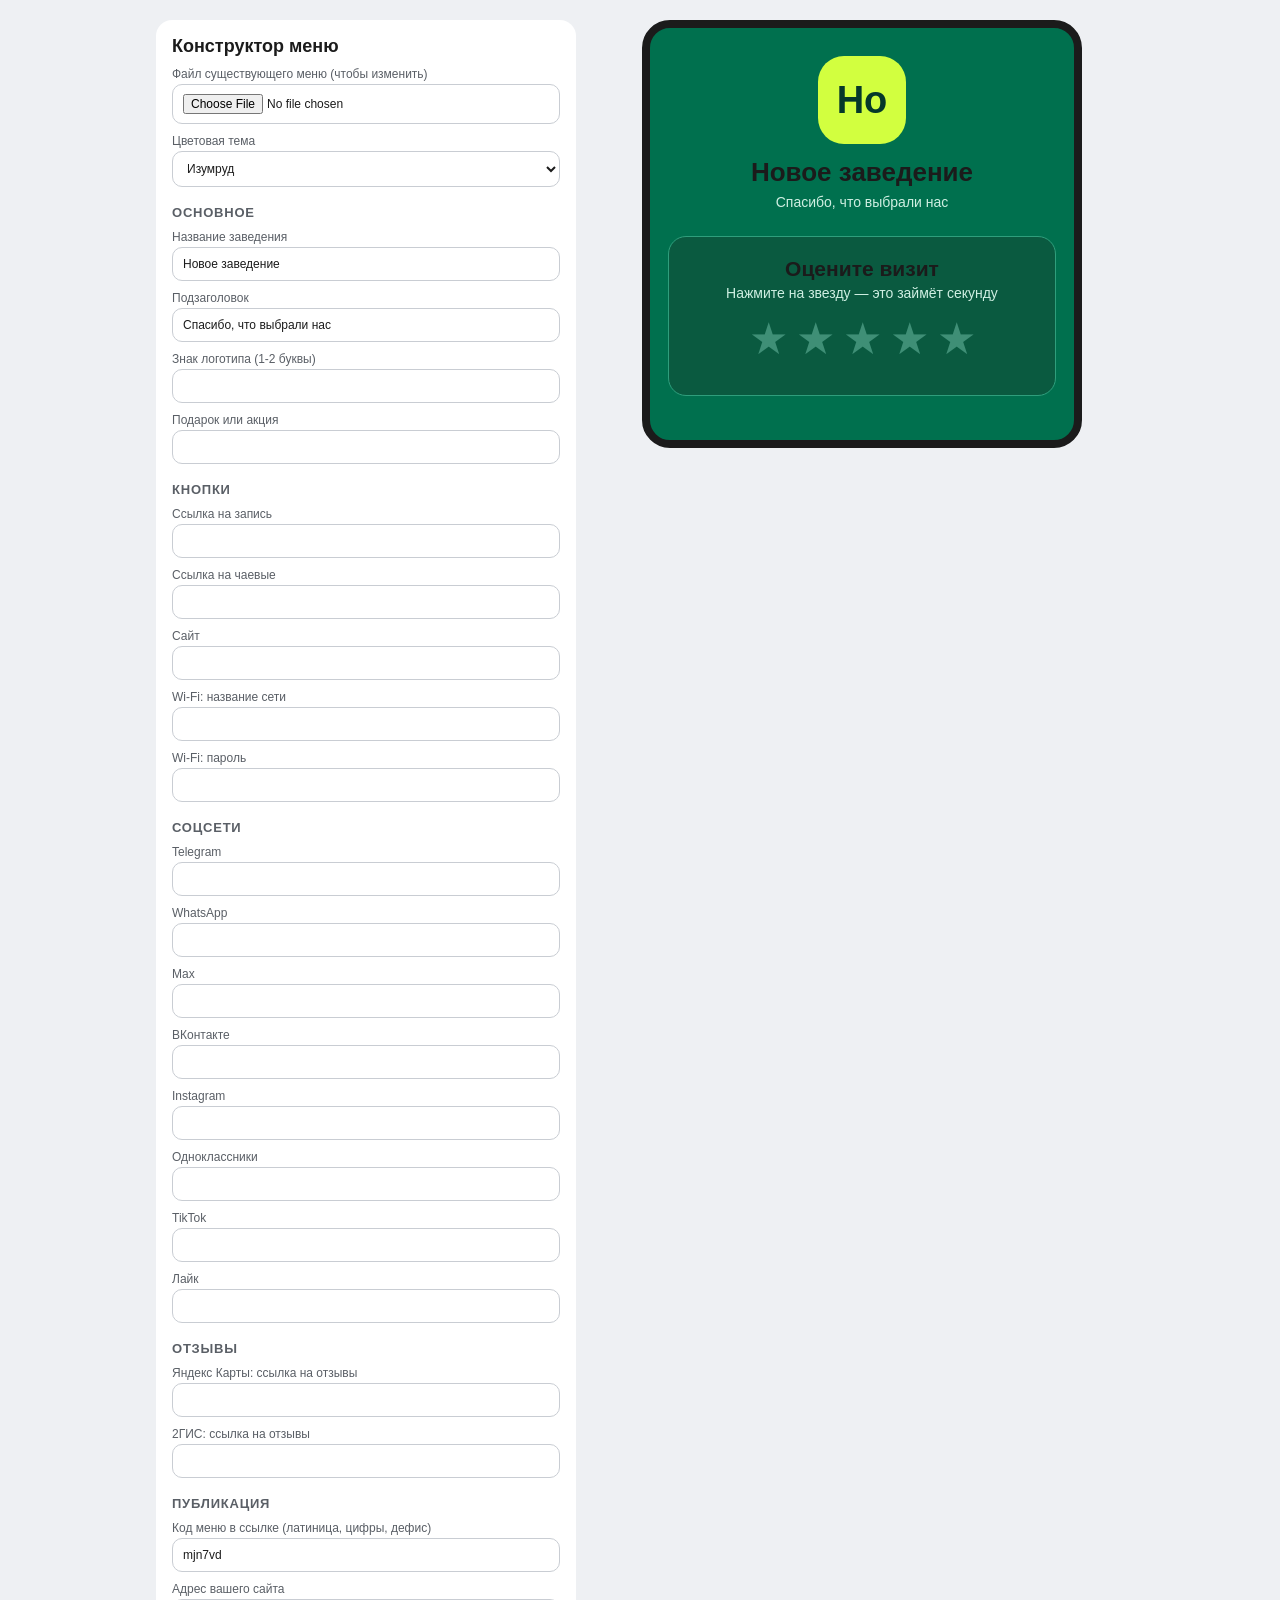
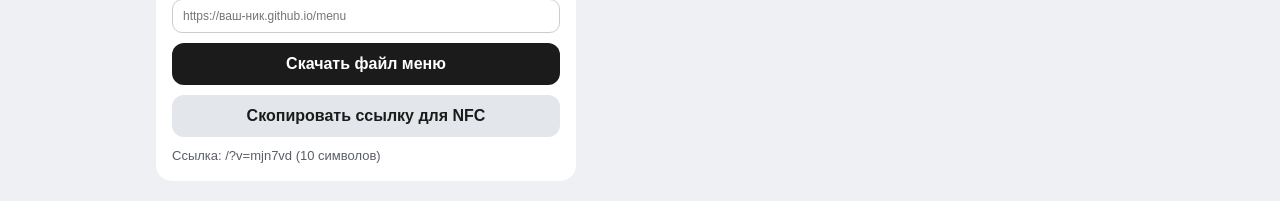
==== builder.html @ bda84573 "Add files via upload" ====
<!doctype html>
<html lang="ru">
<head><meta charset="utf-8"><meta name="viewport" content="width=device-width, initial-scale=1"><meta name="robots" content="noindex"><title>Конструктор меню</title>
<link rel="stylesheet" href="menu.css">
<style>
body{background:#EEF0F3;color:#1B1B1B}
.layout{display:grid;grid-template-columns:minmax(300px,420px) 1fr;gap:24px;max-width:1000px;margin:0 auto;padding:20px 16px}
@media(max-width:760px){.layout{grid-template-columns:1fr}}
.panel{background:#FFFFFF;border-radius:16px;padding:16px;display:flex;flex-direction:column;gap:10px;align-self:start}
.panel h2{margin:0;font-size:18px}.panel h3{margin:8px 0 0;font-size:13px;color:#5A5F66;text-transform:uppercase;letter-spacing:.06em}
label{font-size:12px;color:#5A5F66;display:flex;flex-direction:column;gap:3px}
input,select{font:inherit;padding:9px 10px;border-radius:10px;border:1px solid #C9CDD3;background:#FFFFFF;color:#1B1B1B}
button.b{font:inherit;font-weight:700;padding:12px;border-radius:12px;border:0;background:#1B1B1B;color:#FFFFFF;cursor:pointer}
button.b:disabled{opacity:.4;cursor:not-allowed}.b.alt{background:#E3E6EA;color:#1B1B1B}
.note{margin:0;font-size:13px;color:#5A5F66;line-height:1.4}.ok{color:#14733B}.bad{color:#B3261E}
.pv{border-radius:28px;overflow:hidden;background:var(--bg);max-width:440px;width:100%;margin:0 auto;border:8px solid #1B1B1B}
</style></head>
<body>
<div class="layout">
<div class="panel" id="form"><h2>Конструктор меню</h2>
<label>Файл существующего меню (чтобы изменить)<input type="file" id="load" accept=".json,application/json"></label></div>
<div><div class="pv" id="pv"></div></div>
</div>
<script src="menu.js"></script>
<script>
const GROUPS=[["Основное",[["name","Название заведения"],["tagline","Подзаголовок"],["logo","Знак логотипа (1-2 буквы)"],["gift","Подарок или акция"]]],
["Кнопки",[["booking","Ссылка на запись"],["tips","Ссылка на чаевые"],["site","Сайт"],["wifiName","Wi-Fi: название сети"],["wifiPass","Wi-Fi: пароль"]]],
["Соцсети",SOC.map(s=>["links."+s[0],s[1]])],["Отзывы",[["yandex","Яндекс Карты: ссылка на отзывы"],["gis","2ГИС: ссылка на отзывы"]]]];
let C=JSON.parse(JSON.stringify(DEFAULT));
const get=k=>k.split(".").reduce((o,p)=>o[p],C),set=(k,v)=>{const p=k.split("."),l=p.pop();p.reduce((o,x)=>o[x],C)[l]=v};
const pv=document.getElementById("pv"),form=document.getElementById("form"),inputs={};
function draw(){pv.dataset.theme=C.theme;pv.replaceChildren(buildMenu(C))}
const gen=()=>Array.from({length:6},()=>"abcdefghjkmnpqrstuvwxyz23456789"[Math.floor(Math.random()*31)]).join("");
const sel=$("select",{onchange:e=>{C.theme=e.target.value;draw()}},...THEMES.map(([v,l])=>$("option",{value:v},l)));sel.value=C.theme;
form.append($("label",{},"Цветовая тема",sel));
GROUPS.forEach(([g,fs])=>{form.append($("h3",{},g));fs.forEach(([k,l])=>{const i=$("input",{type:"text",oninput:e=>{set(k,e.target.value);draw()}});i.value=get(k)||"";inputs[k]=i;form.append($("label",{},l,i))})});
const slug=$("input",{type:"text",value:gen(),oninput:upd}),base=$("input",{type:"text",placeholder:"https://ваш-ник.github.io/menu",oninput:upd});
try{base.value=localStorage.getItem("base")||""}catch(e){}
const info=$("p",{class:"note"}),dl=$("button",{class:"b",type:"button",onclick:download},"Скачать файл меню"),cp=$("button",{class:"b alt",type:"button",onclick:async()=>{info.textContent=(await copy(url()))?"Ссылка скопирована ✓":"Не удалось скопировать"}},"Скопировать ссылку для NFC");
form.append($("h3",{},"Публикация"),$("label",{},"Код меню в ссылке (латиница, цифры, дефис)",slug),$("label",{},"Адрес вашего сайта",base),dl,cp,info);
const valid=()=>/^[a-z0-9-]{1,40}$/i.test(slug.value);
const url=()=>base.value.trim().replace(/\/+$/,"")+"/?v="+slug.value;
function upd(){dl.disabled=cp.disabled=!valid();try{localStorage.setItem("base",base.value)}catch(e){}
  info.className="note"+(valid()?"":" bad");info.textContent=valid()?"Ссылка: "+url()+" ("+url().length+" символов)":"Код: только латиница, цифры и дефис."}
function download(){const a=$("a",{href:URL.createObjectURL(new Blob([JSON.stringify(C,null,1)],{type:"application/json"})),download:slug.value+".json"});document.body.append(a);a.click();a.remove();info.className="note ok";info.textContent="Файл "+slug.value+".json скачан. Загрузите его в папку venues на сайте."}
document.getElementById("load").addEventListener("change",async e=>{const f=e.target.files[0];if(!f)return;try{const d=JSON.parse(await f.text());C={...JSON.parse(JSON.stringify(DEFAULT)),...d,links:{...DEFAULT.links,...(d.links||{})}};
  Object.entries(inputs).forEach(([k,i])=>i.value=get(k)||"");sel.value=C.theme;slug.value=f.name.replace(/\.json$/i,"");draw();upd()}catch(x){info.className="note bad";info.textContent="Не удалось прочитать файл."}});
draw();upd();
</script></body></html>
---- menu.css ----
:root{box-sizing:border-box;padding-top:env(safe-area-inset-top,0px);padding-bottom:env(safe-area-inset-bottom,0px);--bg:#F5F0E6;--card:#FFFFFF;--ink:#1B1B1B;--muted:#6A645A;--accent:#1B1B1B;--on:#FFFFFF;--line:#E4DCCB;--off:#CFC5B0}
[data-theme=forest]{--bg:#00704E;--card:#0A5A40;--ink:#FFFFFF;--muted:#CFEFE2;--accent:#D2FF3F;--on:#05382A;--line:#2F9E7C;--off:#3F8F76}
[data-theme=wine]{--bg:#5A1428;--card:#6E2036;--ink:#F6EBDD;--muted:#DCC3B5;--accent:#E8C48A;--on:#3B0D1A;--line:#8A4A5A;--off:#9A5A6A}
[data-theme=noir]{--bg:#111111;--card:#1E1E1E;--ink:#FFFFFF;--muted:#BDBDBD;--accent:#F2C94C;--on:#111111;--line:#333333;--off:#555555}
*{box-sizing:border-box}
body{margin:0;background:var(--bg);color:var(--ink);font-family:-apple-system,"Segoe UI",Roboto,Arial,sans-serif;-webkit-font-smoothing:antialiased}
.wrap{max-width:440px;margin:0 auto;padding:28px 18px 44px;display:flex;flex-direction:column;gap:12px}
.head{text-align:center;display:flex;flex-direction:column;align-items:center;gap:6px;margin-bottom:8px}
.logo{width:88px;height:88px;border-radius:26px;background:var(--accent);color:var(--on);display:flex;align-items:center;justify-content:center;font-size:38px;font-weight:700;margin-bottom:8px}
h1{margin:0;font-size:26px;line-height:1.15}.tag{margin:0;font-size:14px;color:var(--muted)}
.gift{display:flex;gap:12px;align-items:center;background:var(--accent);color:var(--on);border-radius:18px;padding:14px 16px;font-weight:600;font-size:15px;line-height:1.3}.gift b{font-size:22px}
.grid{display:grid;grid-template-columns:repeat(auto-fit,minmax(150px,1fr));gap:12px}
.card{background:var(--card);border:1px solid var(--line);border-radius:18px}
.big{display:flex;flex-direction:column;align-items:center;gap:10px;padding:18px 10px;color:var(--ink);text-decoration:none;font-weight:600;font-size:16px}
.big i{width:46px;height:46px;border-radius:50%;background:var(--accent);color:var(--on);display:flex;align-items:center;justify-content:center;font-style:normal;font-size:21px}
.row{display:flex;align-items:center;gap:12px;width:100%;padding:12px 14px;background:var(--card);border:1px solid var(--line);border-radius:16px;color:var(--ink);text-decoration:none;font:inherit;text-align:left;cursor:pointer}
.row .t{flex:1;display:flex;flex-direction:column;gap:2px;font-weight:600;font-size:16px}.row small{font-weight:400;font-size:13px;color:var(--muted)}
.row .ch{color:var(--muted);font-size:22px}
.tile{width:40px;height:40px;border-radius:12px;display:flex;align-items:center;justify-content:center;color:#FFFFFF;font-weight:700;font-size:13px;flex:none}
.rate{padding:20px 16px;text-align:center;margin-top:6px}.rate h2{margin:0 0 4px;font-size:21px}.rate p{margin:0;font-size:14px;color:var(--muted)}
.stars{display:flex;justify-content:center;gap:4px;margin:14px 0 4px}
.star{background:none;border:0;padding:0 2px;font-size:44px;line-height:1.1;color:var(--off);cursor:pointer}.star.on{color:var(--accent)}
.after{display:flex;flex-direction:column;gap:10px;margin-top:12px}
.after .row{background:var(--accent);color:var(--on);border:0;justify-content:center;font-weight:700}.after .row .ch{color:var(--on)}
a:focus-visible,button:focus-visible,input:focus-visible,select:focus-visible{outline:3px solid var(--accent);outline-offset:2px}
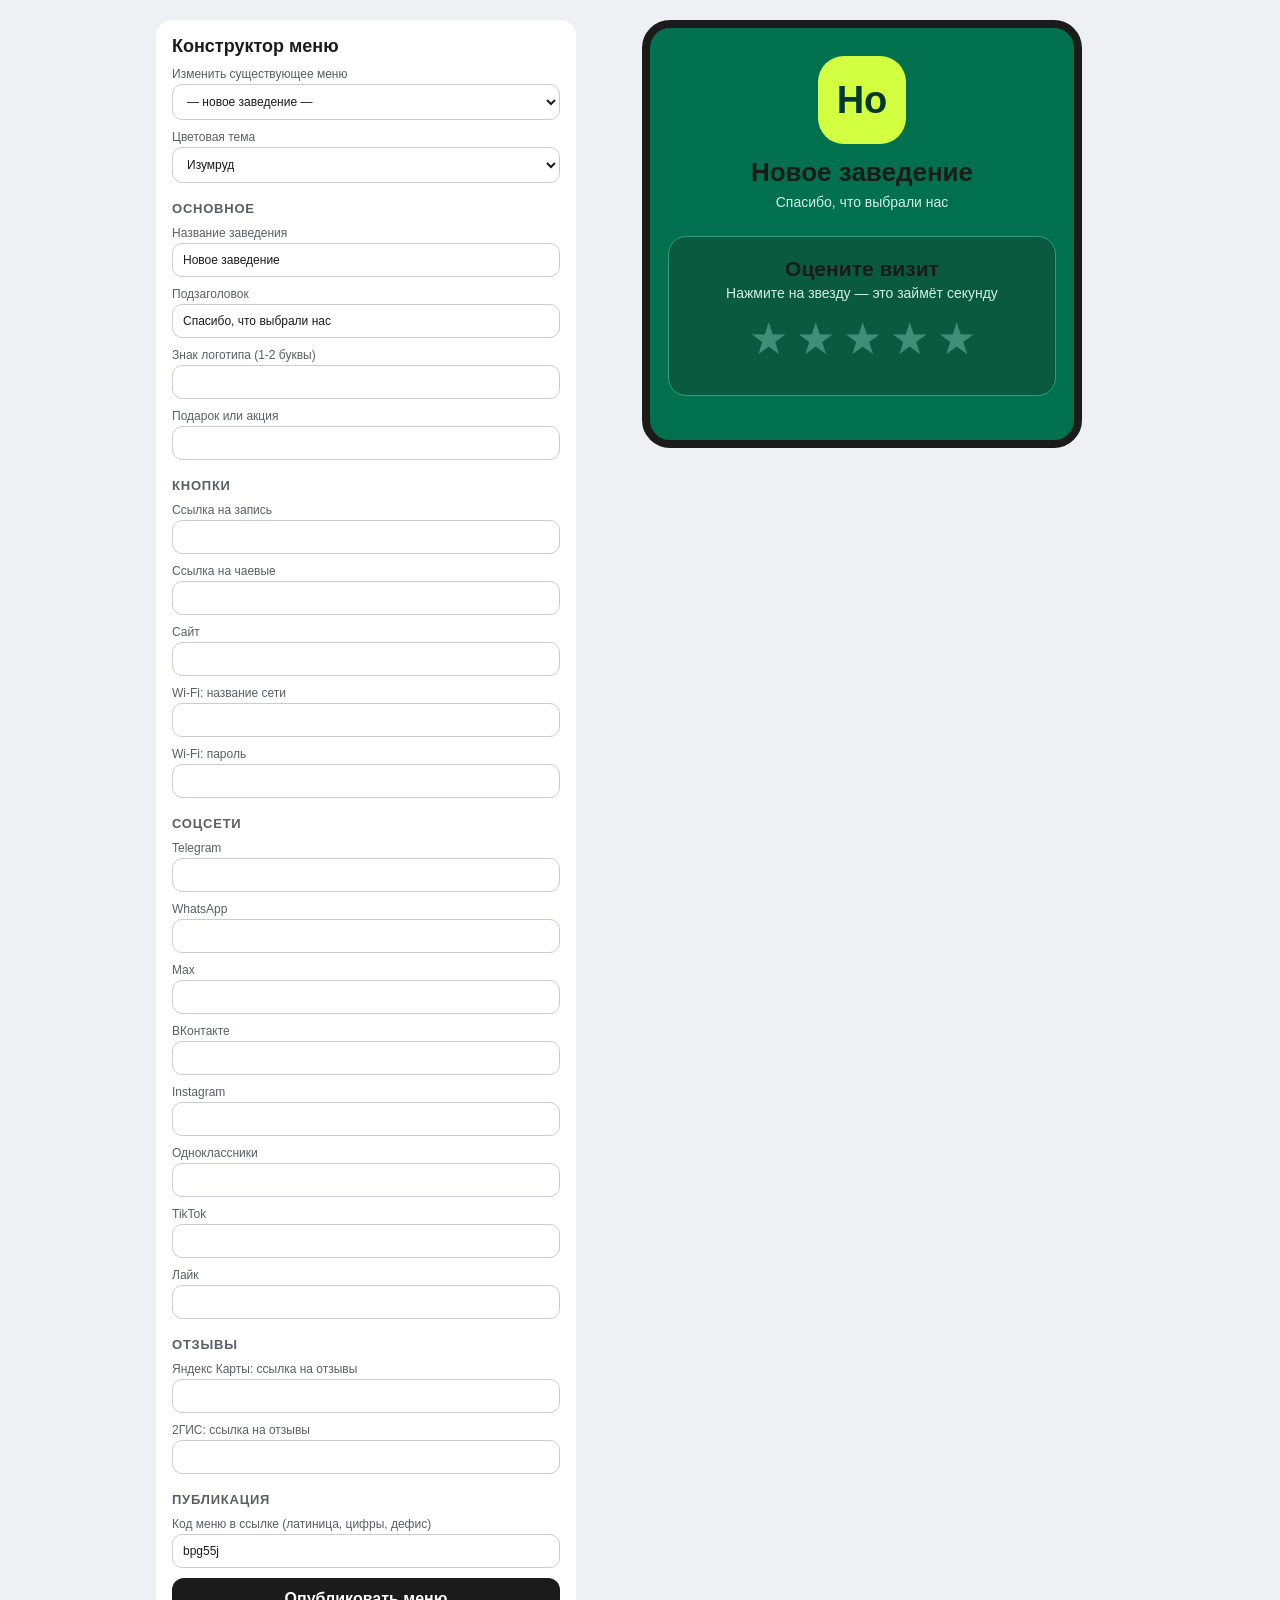
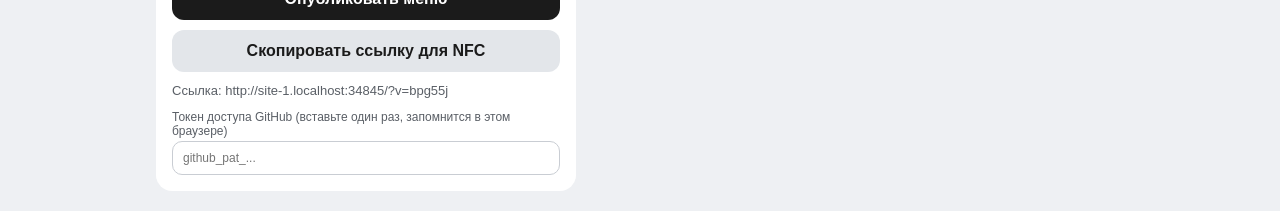
==== commit 641ac744: "Add files via upload" ====
--- a/builder.html
+++ b/builder.html
@@ -18,7 +18,7 @@
 <body>
 <div class="layout">
 <div class="panel" id="form"><h2>Конструктор меню</h2>
-<label>Файл существующего меню (чтобы изменить)<input type="file" id="load" accept=".json,application/json"></label></div>
+</div>
 <div><div class="pv" id="pv"></div></div>
 </div>
 <script src="menu.js"></script>
@@ -34,16 +34,49 @@
 const sel=$("select",{onchange:e=>{C.theme=e.target.value;draw()}},...THEMES.map(([v,l])=>$("option",{value:v},l)));sel.value=C.theme;
 form.append($("label",{},"Цветовая тема",sel));
 GROUPS.forEach(([g,fs])=>{form.append($("h3",{},g));fs.forEach(([k,l])=>{const i=$("input",{type:"text",oninput:e=>{set(k,e.target.value);draw()}});i.value=get(k)||"";inputs[k]=i;form.append($("label",{},l,i))})});
-const slug=$("input",{type:"text",value:gen(),oninput:upd}),base=$("input",{type:"text",placeholder:"https://ваш-ник.github.io/menu",oninput:upd});
-try{base.value=localStorage.getItem("base")||""}catch(e){}
-const info=$("p",{class:"note"}),dl=$("button",{class:"b",type:"button",onclick:download},"Скачать файл меню"),cp=$("button",{class:"b alt",type:"button",onclick:async()=>{info.textContent=(await copy(url()))?"Ссылка скопирована ✓":"Не удалось скопировать"}},"Скопировать ссылку для NFC");
-form.append($("h3",{},"Публикация"),$("label",{},"Код меню в ссылке (латиница, цифры, дефис)",slug),$("label",{},"Адрес вашего сайта",base),dl,cp,info);
-const valid=()=>/^[a-z0-9-]{1,40}$/i.test(slug.value);
-const url=()=>base.value.trim().replace(/\/+$/,"")+"/?v="+slug.value;
-function upd(){dl.disabled=cp.disabled=!valid();try{localStorage.setItem("base",base.value)}catch(e){}
-  info.className="note"+(valid()?"":" bad");info.textContent=valid()?"Ссылка: "+url()+" ("+url().length+" символов)":"Код: только латиница, цифры и дефис."}
-function download(){const a=$("a",{href:URL.createObjectURL(new Blob([JSON.stringify(C,null,1)],{type:"application/json"})),download:slug.value+".json"});document.body.append(a);a.click();a.remove();info.className="note ok";info.textContent="Файл "+slug.value+".json скачан. Загрузите его в папку venues на сайте."}
-document.getElementById("load").addEventListener("change",async e=>{const f=e.target.files[0];if(!f)return;try{const d=JSON.parse(await f.text());C={...JSON.parse(JSON.stringify(DEFAULT)),...d,links:{...DEFAULT.links,...(d.links||{})}};
-  Object.entries(inputs).forEach(([k,i])=>i.value=get(k)||"");sel.value=C.theme;slug.value=f.name.replace(/\.json$/i,"");draw();upd()}catch(x){info.className="note bad";info.textContent="Не удалось прочитать файл."}});
+const host=location.hostname,OWN=host.endsWith(".github.io")?host.split(".")[0]:"",REPO=location.pathname.split("/")[1]||"";
+const base=location.origin+location.pathname.replace(/\/[^\/]*$/,"");
+const slug=$("input",{type:"text",value:gen(),oninput:upd}),tok=$("input",{type:"password",placeholder:"github_pat_..."});
+try{tok.value=localStorage.getItem("gh")||""}catch(e){}
+const info=$("p",{class:"note"}),valid=()=>/^[a-z0-9-]{1,40}$/i.test(slug.value),url=()=>base+"/?v="+slug.value;
+const pub=$("button",{class:"b",type:"button",onclick:publish},"Опубликовать меню");
+const cp=$("button",{class:"b alt",type:"button",onclick:async()=>{info.className="note";info.textContent=(await copy(url()))?"Ссылка скопирована ✓":"Не удалось скопировать"}},"Скопировать ссылку для NFC");
+const list=$("select",{onchange:loadVenue},$("option",{value:""},"— новое заведение —"));
+form.children[0].after($("label",{},"Изменить существующее меню",list));
+form.append($("h3",{},"Публикация"),$("label",{},"Код меню в ссылке (латиница, цифры, дефис)",slug),pub,cp,info,
+ $("label",{},"Токен доступа GitHub (вставьте один раз, запомнится в этом браузере)",tok));
+function upd(){pub.disabled=cp.disabled=!valid();info.className="note"+(valid()?"":" bad");info.textContent=valid()?"Ссылка: "+url():"Код: только латиница, цифры и дефис."}
+async function publish(){
+  const t=tok.value.trim();
+  if(!t){info.className="note bad";info.textContent="Вставьте токен доступа внизу формы.";return}
+  try{localStorage.setItem("gh",t)}catch(e){}
+  const api="https://api.github.com/repos/"+OWN+"/"+REPO+"/contents/venues/"+slug.value+".json";
+  const H={Authorization:"Bearer "+t,Accept:"application/vnd.github+json"};
+  info.className="note";info.textContent="Публикую…";pub.disabled=true;
+  try{
+    let sha;const g=await fetch(api,{headers:H});
+    if(g.ok)sha=(await g.json()).sha;else if(g.status!==404)throw new Error("Нет доступа ("+g.status+"). Проверьте токен.");
+    const bytes=new TextEncoder().encode(JSON.stringify(C,null,1));
+    const body={message:"Меню "+slug.value,content:btoa(String.fromCharCode(...bytes))};if(sha)body.sha=sha;
+    const p=await fetch(api,{method:"PUT",headers:{...H,"Content-Type":"application/json"},body:JSON.stringify(body)});
+    if(!p.ok)throw new Error("Не удалось сохранить ("+p.status+"). Проверьте токен и его права.");
+    info.className="note ok";info.textContent="Готово ✓ Меню заработает по ссылке через 1-2 минуты: "+url();
+  }catch(e){info.className="note bad";info.textContent=e.message||"Нет связи с GitHub."}
+  pub.disabled=!valid();
+}
+async function loadVenue(){
+  const s=list.value;if(!s)return;
+  try{const r=await fetch("venues/"+s+".json",{cache:"no-store"});if(!r.ok)throw 0;const d=await r.json();
+    C={...JSON.parse(JSON.stringify(DEFAULT)),...d,links:{...DEFAULT.links,...(d.links||{})}};
+    Object.entries(inputs).forEach(([k,i])=>i.value=get(k)||"");sel.value=C.theme;slug.value=s;draw();upd();
+  }catch(e){info.className="note bad";info.textContent="Не удалось загрузить это меню."}
+}
+(async()=>{try{
+  const r=await fetch("https://api.github.com/repos/"+OWN+"/"+REPO+"/contents/venues");if(!r.ok)return;
+  const files=(await r.json()).filter(f=>f.name.endsWith(".json"));
+  for(const f of files){const code=f.name.slice(0,-5);let n=code;
+    try{const d=await (await fetch("venues/"+f.name,{cache:"no-store"})).json();n=(d.name||code)+" ("+code+")"}catch(e){}
+    list.append($("option",{value:code},n))}
+}catch(e){}})();
 draw();upd();
 </script></body></html>
